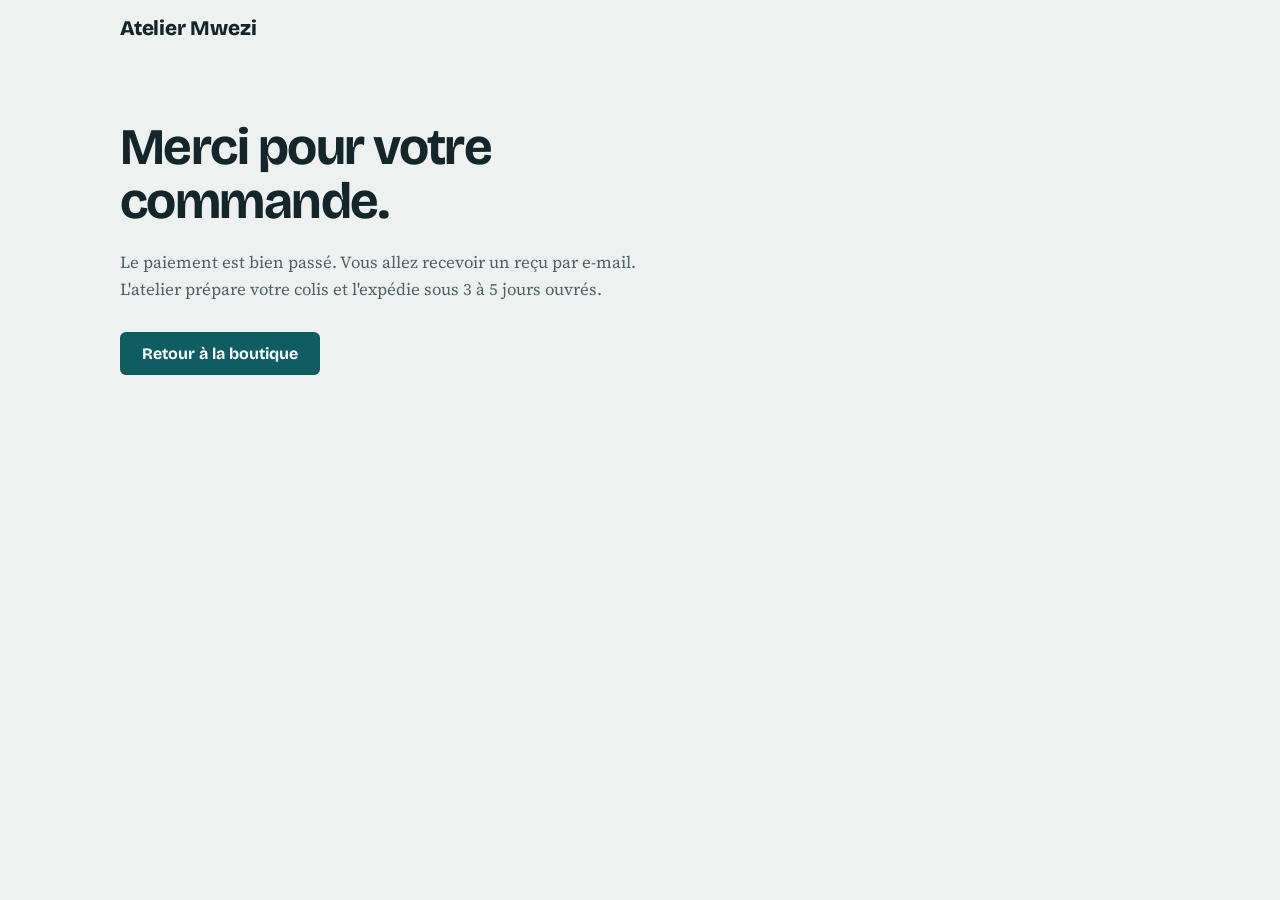
==== merci.html @ 5490503c "Ajoute le paiement par carte via Stripe Checkout - Fonction Netlify qui crée la session Stripe ; pri" ====
<!DOCTYPE html>
<html lang="fr">
<head>
<meta charset="utf-8">
<meta name="viewport" content="width=device-width, initial-scale=1, viewport-fit=cover">
<title>Merci – Atelier Mwezi</title>
<meta name="robots" content="noindex">
<link rel="stylesheet" href="https://fonts.googleapis.com/css2?family=Bricolage+Grotesque:wght@500;700;800&family=Source+Serif+4:wght@400;600&display=swap">
<link rel="stylesheet" href="style.css">
</head>
<body>
<div class="wrap">
<header class="top"><a class="logo" href="index.html">Atelier Mwezi</a></header>
<section class="thanks">
<h1>Merci pour votre commande.</h1>
<p>Le paiement est bien passé. Vous allez recevoir un reçu par e-mail. L'atelier prépare votre colis et l'expédie sous 3 à 5 jours ouvrés.</p>
<a class="btn" href="index.html">Retour à la boutique</a>
</section>
</div>
<script>try{localStorage.removeItem("mwezi-cart")}catch(e){}</script>
</body>
</html>
---- style.css ----
:root{--bg:#EDF1EF;--surface:#F8FAF9;--ink:#12262B;--muted:#4D6268;--lagon:#0F5C63;--lagon-ink:#FFFFFF;--ylang:#E3B23C;--line:#C5D0CD;
box-sizing:border-box;padding-top:env(safe-area-inset-top,0px);padding-bottom:env(safe-area-inset-bottom,0px)}
@media (prefers-color-scheme:dark){:root:not([data-theme="light"]){--bg:#0E1A1D;--surface:#15262A;--ink:#E9F0EE;--muted:#9FB3B8;--lagon:#4FB3BA;--lagon-ink:#0E1A1D;--line:#2A4046}}
:root[data-theme="dark"]{--bg:#0E1A1D;--surface:#15262A;--ink:#E9F0EE;--muted:#9FB3B8;--lagon:#4FB3BA;--lagon-ink:#0E1A1D;--line:#2A4046}
html{scroll-padding-top:env(safe-area-inset-top,0px)}
*{box-sizing:border-box}
body{margin:0;background:var(--bg);color:var(--ink);font:400 1.05rem/1.65 "Source Serif 4",Georgia,serif}
h1,h2,h3,.sans{font-family:"Bricolage Grotesque","Helvetica Neue",Arial,sans-serif}
a{color:inherit}
:focus-visible{outline:3px solid var(--ylang);outline-offset:3px}
.wrap{max-width:1080px;margin:0 auto;padding:0 20px}
header.top{display:flex;align-items:center;justify-content:space-between;padding:16px 0}
.logo{font:800 1.3rem "Bricolage Grotesque",sans-serif;text-decoration:none;letter-spacing:-.01em}
nav{display:flex;gap:20px;align-items:center}
nav a{text-decoration:none;font:500 .95rem "Bricolage Grotesque",sans-serif}
nav a:hover{text-decoration:underline}
button{font:inherit;cursor:pointer}
.cartbtn{background:var(--ink);color:var(--bg);border:0;border-radius:999px;padding:8px 16px;font:700 .9rem "Bricolage Grotesque",sans-serif}
.banner{background:var(--ylang);color:#12262B;text-align:center;font:500 .85rem "Bricolage Grotesque",sans-serif;padding:6px 12px}
.hero{display:grid;grid-template-columns:1.1fr 1fr;gap:40px;align-items:center;padding:48px 0 64px}
.hero h1{font-size:clamp(2.4rem,6vw,4.4rem);line-height:1;letter-spacing:-.03em;margin:0 0 20px;font-weight:800}
.hero p{max-width:46ch;color:var(--muted);margin:0 0 28px}
.btn{display:inline-block;background:var(--lagon);color:var(--lagon-ink);border:0;border-radius:6px;padding:12px 22px;font:700 1rem "Bricolage Grotesque",sans-serif;text-decoration:none}
.btn:hover{filter:brightness(1.1)}
.shelf{display:flex;align-items:flex-end;justify-content:center;gap:6px;border-bottom:6px solid var(--ink);padding:0 10px}
.shelf svg{display:block}
.filters{display:flex;flex-wrap:wrap;gap:8px;margin:0 0 24px}
.filters button{background:transparent;color:var(--ink);border:1.5px solid var(--line);border-radius:999px;padding:6px 16px;font:500 .95rem "Bricolage Grotesque",sans-serif}
.filters button[aria-pressed="true"]{background:var(--ink);color:var(--bg);border-color:var(--ink)}
h2{font-size:clamp(1.7rem,4vw,2.4rem);letter-spacing:-.02em;margin:0 0 20px}
.grid{display:grid;grid-template-columns:repeat(auto-fill,minmax(230px,1fr));gap:24px}
.card{background:var(--surface);border:1px solid var(--line);border-radius:10px;overflow:hidden;display:flex;flex-direction:column}
.card .pic{background:var(--bg);display:flex;justify-content:center;align-items:flex-end;height:190px;padding:14px 0 0;border-bottom:1px solid var(--line)}
.card .body{padding:16px;display:flex;flex-direction:column;gap:6px;flex:1}
.card h3{margin:0;font-size:1.1rem}
.card .desc{margin:0;color:var(--muted);font-size:.95rem;line-height:1.5;flex:1}
.card .row{display:flex;justify-content:space-between;align-items:center;margin-top:10px}
.price{font:700 1.15rem "Bricolage Grotesque",sans-serif}
.add{background:var(--lagon);color:var(--lagon-ink);border:0;border-radius:6px;padding:8px 14px;font:700 .9rem "Bricolage Grotesque",sans-serif}
.about{display:grid;grid-template-columns:1fr 1fr;gap:40px;padding:80px 0}
.about p{margin:0 0 16px;max-width:60ch}
.facts{list-style:none;margin:0;padding:0;border-top:1.5px solid var(--ink)}
.facts li{display:flex;justify-content:space-between;gap:16px;padding:14px 0;border-bottom:1px solid var(--line)}
.facts b{font-family:"Bricolage Grotesque",sans-serif}
.contact{background:var(--ink);color:var(--bg);padding:56px 0}
.contact a{color:var(--ylang)}
footer{padding:24px 0;color:var(--muted);font-size:.9rem}
#drawer{position:fixed;top:0;right:0;height:100%;width:min(380px,100%);background:var(--surface);border-left:1px solid var(--line);transform:translateX(100%);transition:transform .25s;display:flex;flex-direction:column;padding:calc(20px + env(safe-area-inset-top,0px)) 20px calc(20px + env(safe-area-inset-bottom,0px));z-index:10}
#drawer.open{transform:none}
#drawer h2{font-size:1.4rem}
#items{flex:1;overflow:auto;margin:0;padding:0;list-style:none}
#items li{display:flex;justify-content:space-between;align-items:center;gap:10px;padding:12px 0;border-bottom:1px solid var(--line)}
.qty{display:flex;align-items:center;gap:8px}
.qty button{width:28px;height:28px;border-radius:50%;border:1.5px solid var(--line);background:transparent;color:var(--ink)}
.total{display:flex;justify-content:space-between;font:700 1.2rem "Bricolage Grotesque",sans-serif;padding:16px 0}
#msg{font-size:.9rem;color:var(--muted);min-height:1.4em;margin:8px 0 0}
.close{align-self:flex-end;background:none;border:0;color:var(--ink);font-size:1.6rem;line-height:1}
@media (max-width:760px){.hero,.about{grid-template-columns:1fr;gap:28px}.hero{padding-top:24px}nav a.hide{display:none}}
@media (prefers-reduced-motion:reduce){#drawer{transition:none}}
.toolbar{display:flex;flex-wrap:wrap;justify-content:space-between;align-items:flex-start;gap:12px;margin:0 0 24px}
.toolbar .filters{margin:0}
.sort{font:500 .95rem "Bricolage Grotesque",sans-serif;color:var(--muted);display:flex;align-items:center;gap:8px}
.sort select{font:inherit;color:var(--ink);background:var(--surface);border:1.5px solid var(--line);border-radius:999px;padding:6px 12px}
.stock{font:500 .85rem "Bricolage Grotesque",sans-serif;color:var(--muted)}
.stock.low{color:var(--lagon)}
.stock.out{color:var(--muted);text-decoration:line-through}
.card.sold .pic svg{opacity:.4;filter:grayscale(1)}
.add:disabled,.qty button:disabled,#checkout:disabled{opacity:.45;cursor:not-allowed;filter:none}
.ship{font-size:.9rem;margin:12px 0 4px}
.ship:not(:empty)::after{content:"";display:block;height:6px;border-radius:3px;margin-top:8px;background:linear-gradient(var(--lagon),var(--lagon)) 0/var(--p,0%) 100% no-repeat,var(--line)}
.sub{display:flex;justify-content:space-between;color:var(--muted);font-size:.95rem;padding:2px 0}
.total{border-top:1px solid var(--line);margin-top:8px}
#backdrop{position:fixed;inset:0;background:rgba(10,20,22,.45);z-index:9}
body.locked{overflow:hidden}
.thanks{padding:64px 0 96px;max-width:60ch}
.thanks h1{font-size:clamp(2rem,5vw,3.2rem);line-height:1.05;letter-spacing:-.03em;margin:0 0 20px}
.thanks p{color:var(--muted);margin:0 0 28px}
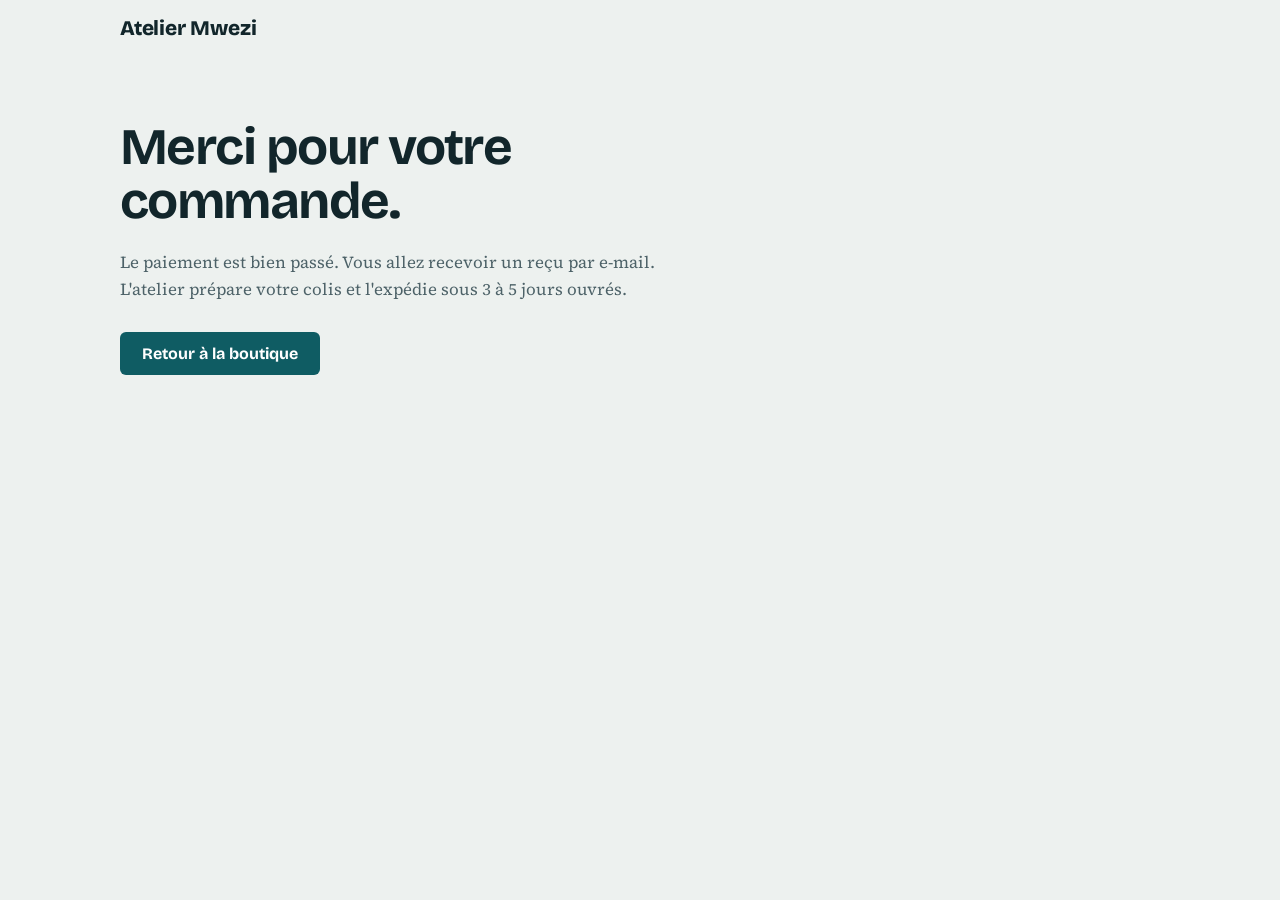
==== commit 7aa65586: "Pages légales, réassurance, recherche, fiche produit, promo et formulaires - Retire le bandeau « sit" ====
--- a/merci.html
+++ b/merci.html
@@ -5,7 +5,6 @@
 <meta name="viewport" content="width=device-width, initial-scale=1, viewport-fit=cover">
 <title>Merci – Atelier Mwezi</title>
 <meta name="robots" content="noindex">
-<link rel="stylesheet" href="https://fonts.googleapis.com/css2?family=Bricolage+Grotesque:wght@500;700;800&family=Source+Serif+4:wght@400;600&display=swap">
 <link rel="stylesheet" href="style.css">
 </head>
 <body>
--- a/style.css
+++ b/style.css
@@ -1,9 +1,15 @@
+@font-face{font-family:"Bricolage Grotesque";font-style:normal;font-weight:500;font-display:swap;src:url(fonts/bricolage-grotesque-latin-500-normal.woff2) format("woff2")}
+@font-face{font-family:"Bricolage Grotesque";font-style:normal;font-weight:700;font-display:swap;src:url(fonts/bricolage-grotesque-latin-700-normal.woff2) format("woff2")}
+@font-face{font-family:"Bricolage Grotesque";font-style:normal;font-weight:800;font-display:swap;src:url(fonts/bricolage-grotesque-latin-800-normal.woff2) format("woff2")}
+@font-face{font-family:"Source Serif 4";font-style:normal;font-weight:400;font-display:swap;src:url(fonts/source-serif-4-latin-400-normal.woff2) format("woff2")}
+@font-face{font-family:"Source Serif 4";font-style:normal;font-weight:600;font-display:swap;src:url(fonts/source-serif-4-latin-600-normal.woff2) format("woff2")}
 :root{--bg:#EDF1EF;--surface:#F8FAF9;--ink:#12262B;--muted:#4D6268;--lagon:#0F5C63;--lagon-ink:#FFFFFF;--ylang:#E3B23C;--line:#C5D0CD;
 box-sizing:border-box;padding-top:env(safe-area-inset-top,0px);padding-bottom:env(safe-area-inset-bottom,0px)}
 @media (prefers-color-scheme:dark){:root:not([data-theme="light"]){--bg:#0E1A1D;--surface:#15262A;--ink:#E9F0EE;--muted:#9FB3B8;--lagon:#4FB3BA;--lagon-ink:#0E1A1D;--line:#2A4046}}
 :root[data-theme="dark"]{--bg:#0E1A1D;--surface:#15262A;--ink:#E9F0EE;--muted:#9FB3B8;--lagon:#4FB3BA;--lagon-ink:#0E1A1D;--line:#2A4046}
 html{scroll-padding-top:env(safe-area-inset-top,0px)}
 *{box-sizing:border-box}
+[hidden]{display:none!important}
 body{margin:0;background:var(--bg);color:var(--ink);font:400 1.05rem/1.65 "Source Serif 4",Georgia,serif}
 h1,h2,h3,.sans{font-family:"Bricolage Grotesque","Helvetica Neue",Arial,sans-serif}
 a{color:inherit}
@@ -23,7 +29,8 @@
 .btn{display:inline-block;background:var(--lagon);color:var(--lagon-ink);border:0;border-radius:6px;padding:12px 22px;font:700 1rem "Bricolage Grotesque",sans-serif;text-decoration:none}
 .btn:hover{filter:brightness(1.1)}
 .shelf{display:flex;align-items:flex-end;justify-content:center;gap:6px;border-bottom:6px solid var(--ink);padding:0 10px}
-.shelf svg{display:block}
+.shelf svg{display:block;flex:0 1 auto;min-width:0;height:auto}
+.hero>*{min-width:0}
 .filters{display:flex;flex-wrap:wrap;gap:8px;margin:0 0 24px}
 .filters button{background:transparent;color:var(--ink);border:1.5px solid var(--line);border-radius:999px;padding:6px 16px;font:500 .95rem "Bricolage Grotesque",sans-serif}
 .filters button[aria-pressed="true"]{background:var(--ink);color:var(--bg);border-color:var(--ink)}
@@ -57,10 +64,6 @@
 .close{align-self:flex-end;background:none;border:0;color:var(--ink);font-size:1.6rem;line-height:1}
 @media (max-width:760px){.hero,.about{grid-template-columns:1fr;gap:28px}.hero{padding-top:24px}nav a.hide{display:none}}
 @media (prefers-reduced-motion:reduce){#drawer{transition:none}}
-.toolbar{display:flex;flex-wrap:wrap;justify-content:space-between;align-items:flex-start;gap:12px;margin:0 0 24px}
-.toolbar .filters{margin:0}
-.sort{font:500 .95rem "Bricolage Grotesque",sans-serif;color:var(--muted);display:flex;align-items:center;gap:8px}
-.sort select{font:inherit;color:var(--ink);background:var(--surface);border:1.5px solid var(--line);border-radius:999px;padding:6px 12px}
 .stock{font:500 .85rem "Bricolage Grotesque",sans-serif;color:var(--muted)}
 .stock.low{color:var(--lagon)}
 .stock.out{color:var(--muted);text-decoration:line-through}
@@ -75,3 +78,97 @@
 .thanks{padding:64px 0 96px;max-width:60ch}
 .thanks h1{font-size:clamp(2rem,5vw,3.2rem);line-height:1.05;letter-spacing:-.03em;margin:0 0 20px}
 .thanks p{color:var(--muted);margin:0 0 28px}
+
+.badges{list-style:none;margin:0 0 56px;padding:20px 0;display:grid;grid-template-columns:repeat(4,1fr);gap:16px;border-top:1px solid var(--line);border-bottom:1px solid var(--line)}
+.badges li{display:flex;gap:12px;align-items:flex-start;font-size:.9rem;line-height:1.4;color:var(--muted)}
+.badges b{display:block;color:var(--ink);font:700 .95rem "Bricolage Grotesque",sans-serif}
+.badges svg{flex:none;width:28px;height:28px;fill:none;stroke:var(--lagon);stroke-width:1.8;stroke-linecap:round;stroke-linejoin:round}
+.crumbs{font:500 .85rem "Bricolage Grotesque",sans-serif;color:var(--muted);margin:0 0 10px}
+.crumbs a{color:var(--muted)}
+.crumbs [aria-current]{color:var(--ink)}
+.search{display:flex;flex-wrap:wrap;gap:12px;align-items:flex-end;margin:0 0 16px}
+.field{display:flex;flex-direction:column;gap:4px;font:500 .85rem "Bricolage Grotesque",sans-serif;color:var(--muted)}
+.field.grow{flex:1 1 220px}
+.field input,.field select,.field textarea{font:400 1rem "Source Serif 4",Georgia,serif;color:var(--ink);background:var(--surface);border:1.5px solid var(--line);border-radius:8px;padding:8px 12px;width:100%}
+.field select{padding:8px 10px}
+.check{display:flex;gap:8px;align-items:flex-start;font-size:.95rem;line-height:1.4}
+.check input{margin-top:.25em;accent-color:var(--lagon)}
+.search .check{align-self:center;font-family:"Bricolage Grotesque",sans-serif;font-size:.9rem}
+.found{font-size:.9rem;color:var(--muted);margin:0 0 12px}
+.empty{grid-column:1/-1;color:var(--muted)}
+.linkbtn{background:none;border:0;padding:0;color:var(--lagon);text-decoration:underline}
+.card .pic{text-decoration:none}
+.card .pic img,.gallery img{width:100%;height:100%;object-fit:cover;display:block}
+.card h3 a{text-decoration:none}
+.card h3 a:hover{text-decoration:underline}
+.card h3 a::after{content:"";position:absolute;inset:0}
+.card{position:relative}
+.card .add{position:relative;z-index:1;text-decoration:none}
+.add.ghost,.btn.ghost{background:transparent;color:var(--lagon);border:1.5px solid var(--lagon)}
+.rating{margin:0;font-size:.9rem}
+.stars{color:var(--ylang);letter-spacing:1px}
+.stars span{color:var(--line)}
+.reviews,.faq{padding:0 0 80px}
+.note{color:var(--muted);font-size:.9rem;margin:-8px 0 20px}
+.rgrid{display:grid;grid-template-columns:repeat(auto-fill,minmax(260px,1fr));gap:20px}
+.review{margin:0;background:var(--surface);border:1px solid var(--line);border-radius:10px;padding:18px}
+.review blockquote{margin:8px 0;font-size:1rem}
+.review figcaption{font-size:.85rem;color:var(--muted)}
+.verified{color:var(--lagon);font-weight:600}
+.faq details{border-bottom:1px solid var(--line);padding:4px 0}
+.faq details:first-of-type{border-top:1.5px solid var(--ink)}
+.faq summary{cursor:pointer;font:700 1.05rem "Bricolage Grotesque",sans-serif;padding:12px 0;list-style-position:outside}
+.faq details p{margin:0 0 16px;color:var(--muted);max-width:70ch}
+.news{background:var(--surface);border-top:1px solid var(--line);padding:56px 0}
+.news-in,.contact-in{display:grid;grid-template-columns:1fr 1fr;gap:40px;align-items:start}
+.news p{color:var(--muted);margin:0}
+.news-form,.contact-form,.reserve{display:flex;flex-direction:column;gap:12px}
+.news-form .btn,.contact-form .btn,.reserve .btn{align-self:flex-start}
+.hp{position:absolute;left:-9999px}
+.small{font-size:.85rem;line-height:1.5}
+.contact .field{color:#C5D0CD}
+.contact .field input,.contact .field textarea{background:#1B3338;color:#F8FAF9;border-color:#2A4046}
+.contact .small{color:#C5D0CD}
+.btn.alt{background:var(--ylang);color:#12262B}
+.btn.wa{background:#1F8B4C;color:#fff;margin:0 12px 8px 0}
+.direct a:not(.btn){color:var(--ylang)}
+footer nav{display:flex;flex-wrap:wrap;gap:8px 20px;margin-bottom:8px}
+footer p{margin:0}
+dialog{border:0;border-radius:12px;padding:20px;width:min(900px,calc(100% - 32px));max-height:calc(100% - 32px);background:var(--surface);color:var(--ink)}
+dialog::backdrop{background:rgba(10,20,22,.55)}
+dialog .close{position:absolute;top:10px;right:14px}
+.pview{display:grid;grid-template-columns:1fr 1fr;gap:28px;margin-top:8px}
+.gallery .main{background:var(--bg);border-radius:10px;aspect-ratio:1;display:flex;align-items:center;justify-content:center;overflow:hidden;cursor:zoom-in}
+.gallery .main>*{transition:transform .2s}
+.gallery .main.zoomed{cursor:zoom-out}
+.gallery .main.zoomed>*{transform:scale(2.2)}
+.thumbs{display:flex;gap:8px;margin-top:8px}
+.thumbs button{width:64px;height:64px;padding:0;border:2px solid transparent;border-radius:6px;overflow:hidden;background:var(--bg)}
+.thumbs button[aria-current]{border-color:var(--lagon)}
+.pinfo h2{margin:0 0 6px;padding-right:32px}
+.pinfo .price{margin:0}
+.pinfo #pDesc{color:var(--muted)}
+.small-facts{margin:0 0 20px}
+.small-facts li{padding:8px 0;font-size:.95rem}
+.reserve{border-top:1px solid var(--line);padding-top:16px;margin-top:4px}
+.reserve h3{margin:0;font-size:1.15rem}
+.reserve p{margin:0}
+#pReviews h3{font-size:1.1rem;margin:28px 0 12px}
+#pReviews .review{margin-bottom:12px}
+.promo{display:flex;gap:8px;align-items:flex-end;margin-top:12px}
+.promo .btn{padding:9px 14px;font-size:.9rem}
+#promoMsg{margin:4px 0 0;color:var(--muted);min-height:1.2em}
+#drawer .check{margin:4px 0 12px}
+#drawer{overflow:auto}
+#items{flex:0 1 auto;min-height:60px}
+.legal{max-width:76ch;padding:16px 0 64px}
+.legal h1{font-size:clamp(2rem,5vw,2.8rem);letter-spacing:-.02em;margin:0 0 8px}
+.legal h2{font-size:1.35rem;margin:36px 0 10px}
+.legal ul{padding-left:20px}
+.legal table{width:100%;border-collapse:collapse;font-size:.9rem;display:block;overflow-x:auto}
+.legal th,.legal td{text-align:left;vertical-align:top;border-bottom:1px solid var(--line);padding:8px 10px 8px 0;min-width:110px}
+.box{border:1.5px solid var(--line);border-radius:10px;padding:4px 18px;margin:16px 0}
+mark.todo{background:#FCE8A6;color:#5A4300;padding:0 3px;border-radius:3px;font-family:"Bricolage Grotesque",sans-serif;font-size:.9em}
+@media (max-width:860px){.badges{grid-template-columns:1fr 1fr}}
+@media (max-width:760px){.news-in,.contact-in,.pview{grid-template-columns:1fr;gap:24px}}
+@media (max-width:480px){.badges{grid-template-columns:1fr}}
